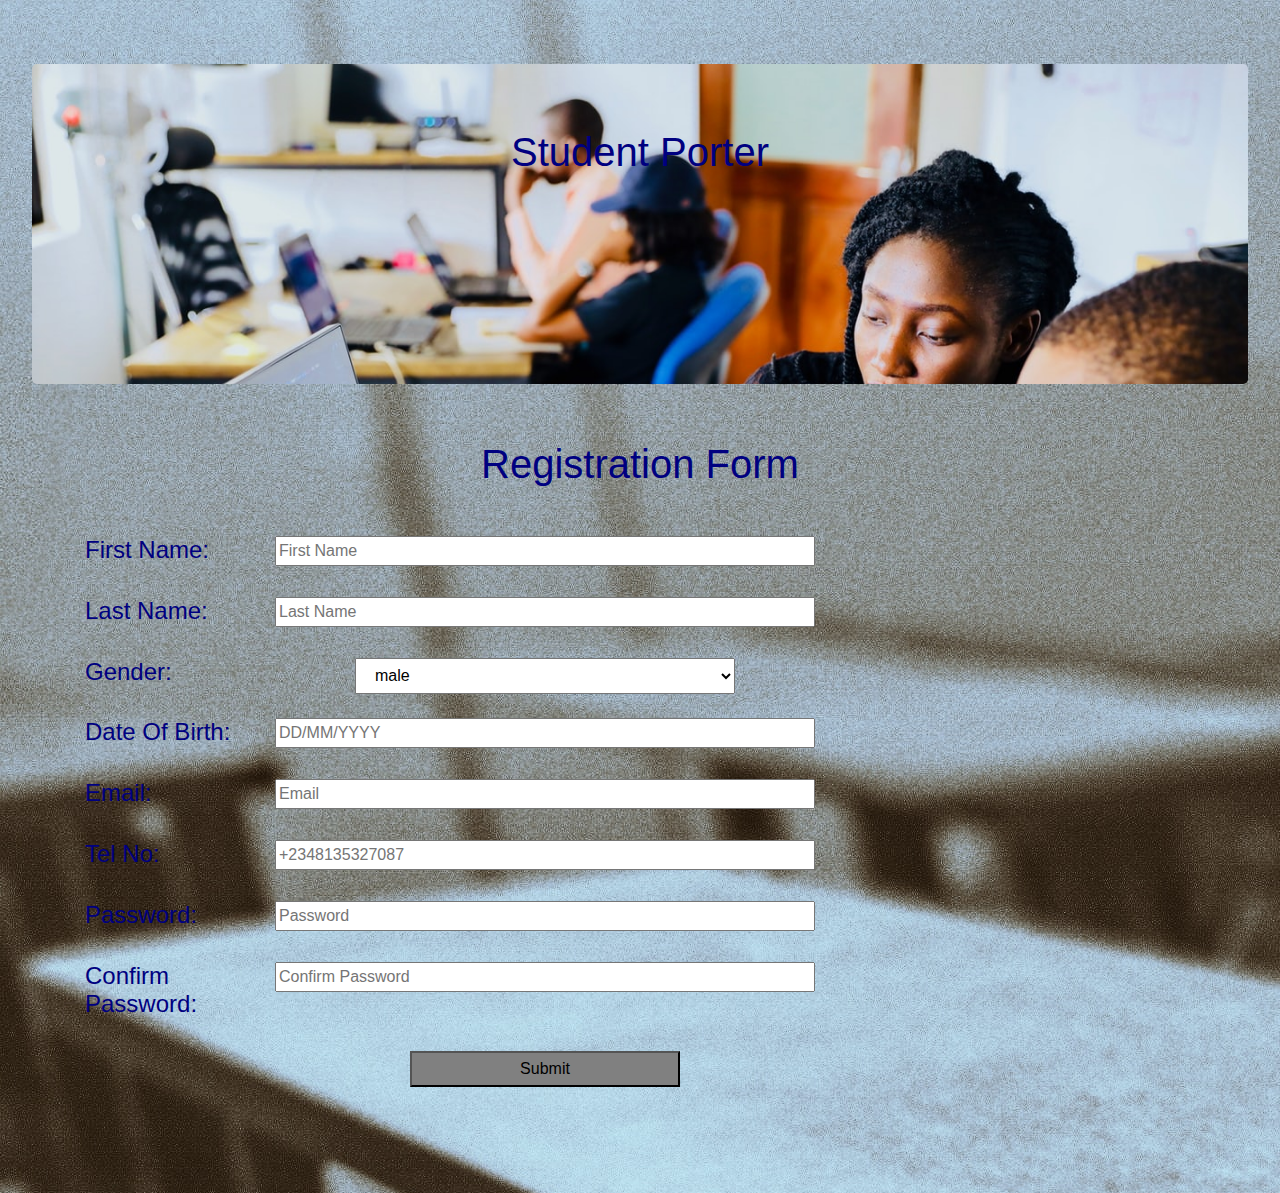
==== index.html @ 90795672 "first upload" ====
<!DOCTYPE html>
<html lang="en">
<head>
    <meta charset="UTF-8">
    <meta name="viewport" content="width=device-width, initial-scale=1.0">
    <title>Student Portal</title>
    <link rel="stylesheet" href="css/bootstrap.min.css">
    <link rel="stylesheet" href="css/style.css">
</head>
<body class="jumbotron g" >

 

    <section class="jumbotron clas">
        <div class="row">
            <div class="col-md-12  text-center">
                <h1>Student Porter</h1>

            </div>
        </div>
    </section>

    <!-- <section class="jumbotron ">
       
        <div class="row ">
            <img src="apply.jpg" alt="">
        </div>
    </section> -->

    <section class="container">
        <form class="form-group">
            <div class="row pt-4">
                <div class="col-md-12">
                    <h1 class="text-center">Registration Form</h1>
                </div>

            </div>
        </form>

    </section>

   <section>
       <form action="" class="container bgcolor">
           <div class="row pt-4">
               <div class="col-md-2"><h4>First Name:</h4></div>
               <div class="col-md-6"><input type="text" class="inputwidth" placeholder="First Name" id="firstName"></div>
               <div class="col-md-4"><h5 id="displayFN" class="p"></h5></div>
           </div>

           <div class="row pt-4">
            <div class="col-md-2"><h4>Last Name:</h4></div>
            <div class="col-md-6"><input type="text" class="inputwidth" placeholder="Last Name" id="lastName"></div>
            <div class="col-md-4"><h5 id="displayLN" class="p"></h5></div>
        </div>
            <div class="row pt-4 ">
            <div class="col-md-3"><h4>Gender:</h4></div>
            <select class="col-md-4 inputwidth " name="gender" required><option>male</option><option>female</option></select>
            <div class="col-md-5"></div>
        </div>

        <div class="row pt-4">
            <div class="col-md-2"><h4>Date Of Birth:</h4></div>
            <div class="col-md-6"><input type="text" class="inputwidth" placeholder="DD/MM/YYYY" id="DOB"></div>
            <div class="col-md-4"><h5 id="displayDob" class="p"></h5></div>
        </div>

        <div class="row pt-4">
            <div class="col-md-2"><h4>Email:</h4></div>
            <div class="col-md-6"><input type="text" class="inputwidth" placeholder="Email" id="email"></div>
            <div class="col-md-4"><h5 id="displayEmail" class="p"></h5></div>
        </div>

        <div class="row pt-4">
            <div class="col-md-2"><h4>Tel No:</h4></div>
            <div class="col-md-6"><input type="text" class="inputwidth" placeholder="+2348135327087" id="phone"></div>
            <div class="col-md-4"><h5 id="displayPhone" ></h5></div>
        </div>

        <div class="row pt-4">
            <div class="col-md-2"><h4>Password:</h4></div>
            <div class="col-md-6"><input type="text" class="inputwidth" placeholder="Password" id="password"></div>
            <div class="col-md-4"><h5 id="displayPassword" class="p"></h5></div>
        </div>

        <div class="row pt-4">
            <div class="col-md-2"><h4>Confirm Password:</h4></div>
            <div class="col-md-6"><input type="text" class="inputwidth" placeholder="Confirm Password" id="confirmPassword"></div>
            <div class="col-md-4"><h5 id="displayCPassword" class="p"></h5></div>
        </div>

        <div class="row pt-4 submit">
            <div class="col-md-2"></div>
            <div class="col-md-6">
            <button id="submit" type="button">Submit</button>
            </div>
            <div class="col-md-4"><p></p></div>
        </div>
       </form>
   </section>
    

    <script type="text/javascript" src="js/jquery.js"></script>
    <script src="js/bootstrap.min.js"></script>
    <script src="js/portal.js"></script>
</body>
</html>
---- css/style.css ----
/* .bgcolor{background-color:rgb(224, 221, 221);border-radius: 5%;} */
.inputwidth{width:100%; text-align: left; }
.submit{text-align: center;}
button{padding:4px;background-color: gray;margin-bottom: 10px;width:50%};
img{height:150px;width:90%;}
.bg-img{
    /* background-image: url("apply.jpg"); */
    
    min-height: 220px;
    min-width: 0px;
    background-repeat: no-repeat;
    background-size: cover;
  
  }
.clas{background-image: url("../apply.jpg");
    min-height: 320px;
    min-width: 0px; 
    background-repeat: no-repeat;
    background-size: cover;}
body{color:navy}
.g{background-image: url("../class.jpg");}
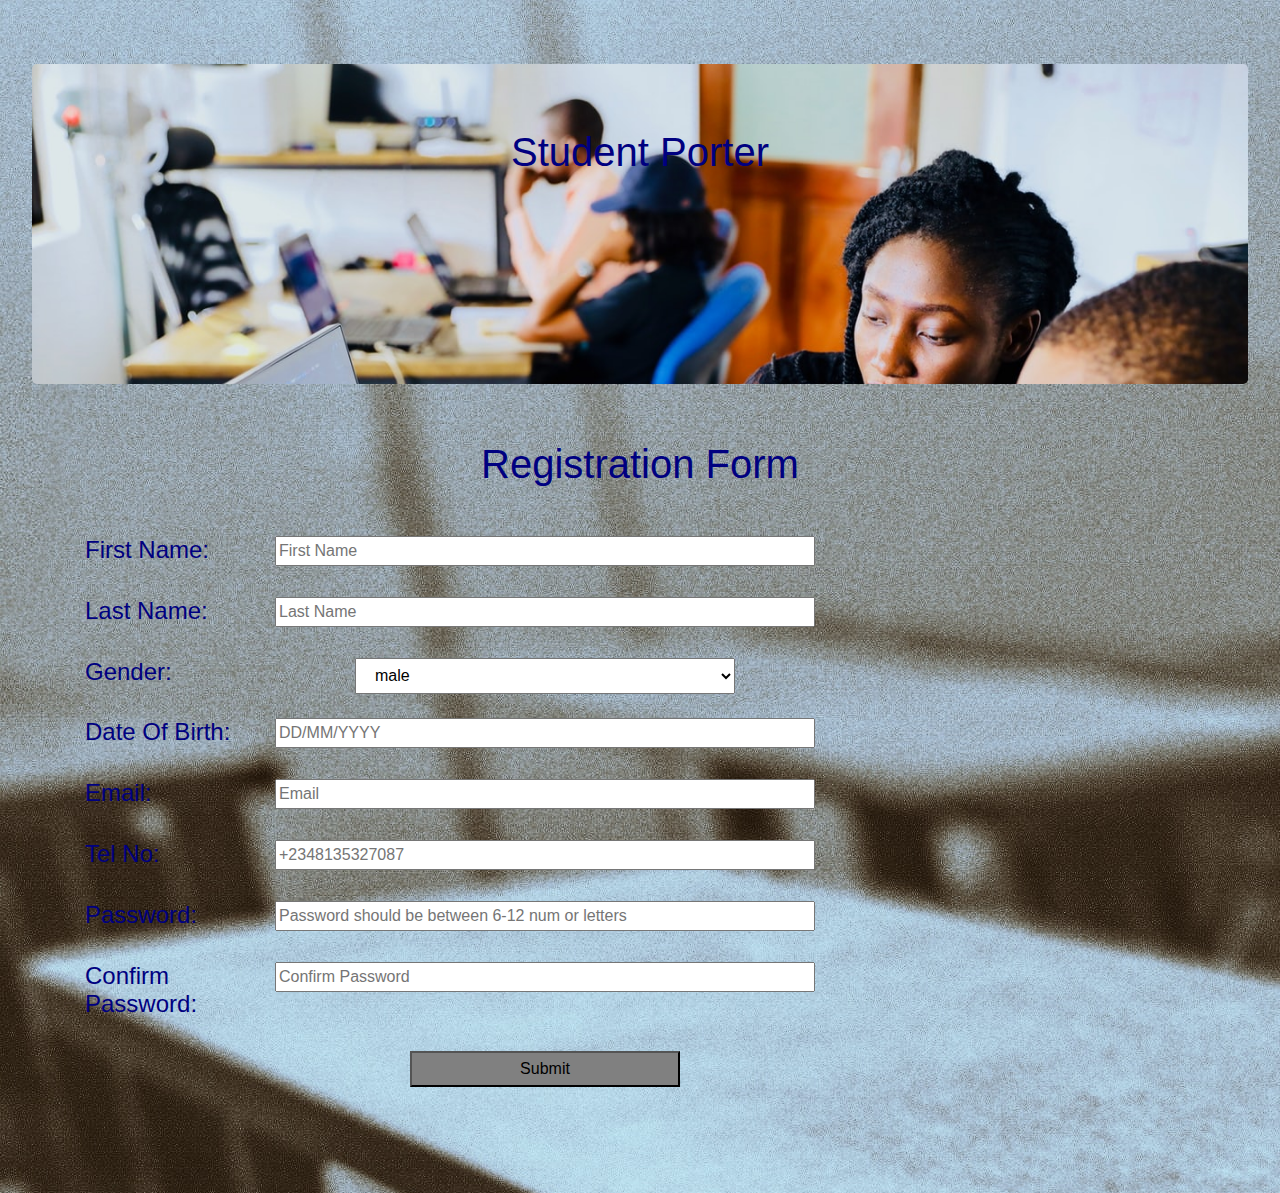
==== commit 1d8f5a5e: "portal updated" ====
--- a/index.html
+++ b/index.html
@@ -60,7 +60,7 @@
 
         <div class="row pt-4">
             <div class="col-md-2"><h4>Date Of Birth:</h4></div>
-            <div class="col-md-6"><input type="text" class="inputwidth" placeholder="DD/MM/YYYY" id="DOB"></div>
+            <div class="col-md-6"><input type="text" class="inputwidth" placeholder="DD/MM/YYYY" id="doB"></div>
             <div class="col-md-4"><h5 id="displayDob" class="p"></h5></div>
         </div>
 
@@ -78,7 +78,7 @@
 
         <div class="row pt-4">
             <div class="col-md-2"><h4>Password:</h4></div>
-            <div class="col-md-6"><input type="text" class="inputwidth" placeholder="Password" id="password"></div>
+            <div class="col-md-6"><input type="password" class="inputwidth" placeholder="Password should be between 6-12 num or letters" id="password"></div>
             <div class="col-md-4"><h5 id="displayPassword" class="p"></h5></div>
         </div>
 
